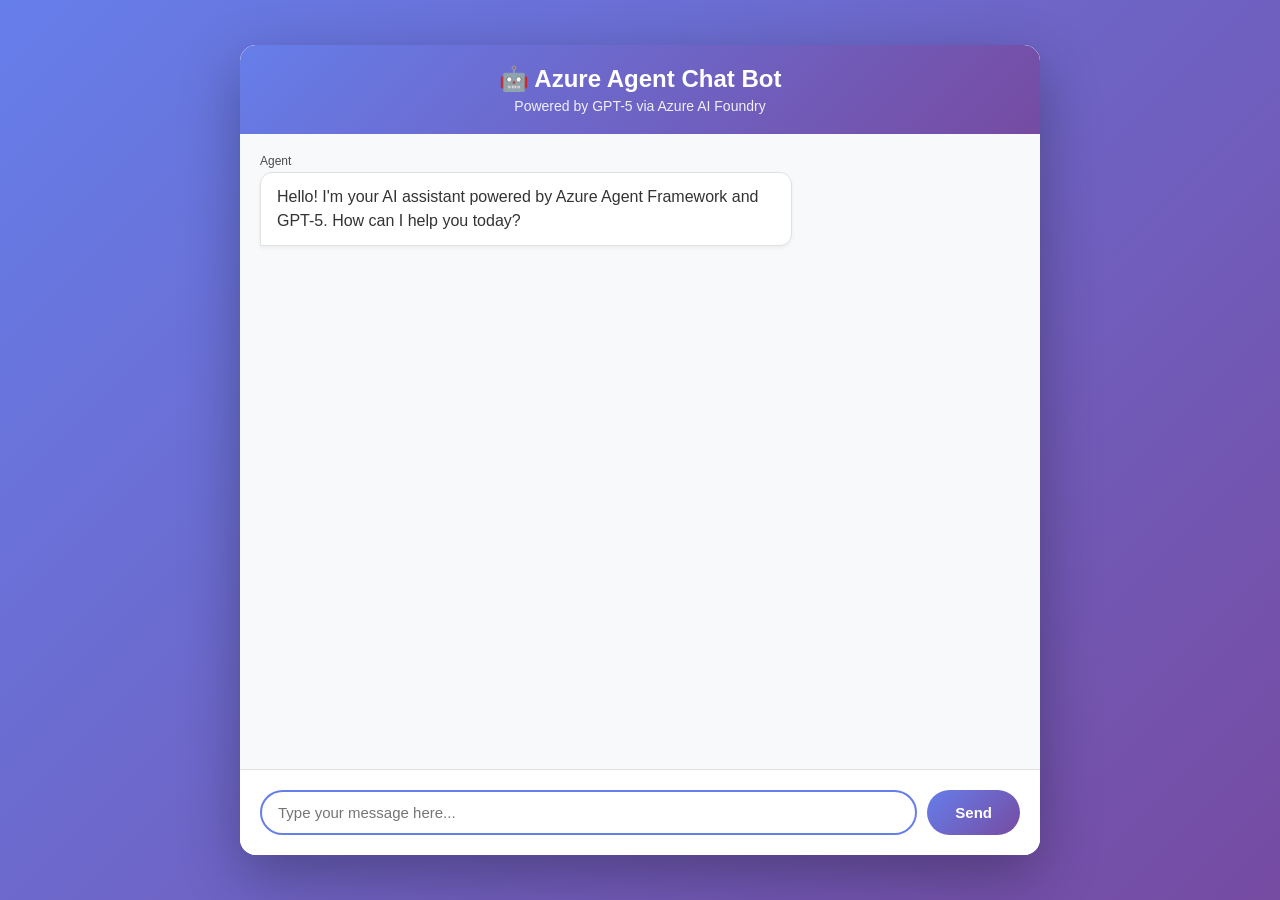
==== templates/index.html @ 57063170 "Add Azure Agent Framework chatbot with web UI Co-authored-by: aaronswebs <24513039+aaronswebs@users." ====
<!DOCTYPE html>
<html lang="en">
<head>
    <meta charset="UTF-8">
    <meta name="viewport" content="width=device-width, initial-scale=1.0">
    <title>Azure Agent Chat Bot</title>
    <style>
        * {
            margin: 0;
            padding: 0;
            box-sizing: border-box;
        }

        body {
            font-family: -apple-system, BlinkMacSystemFont, 'Segoe UI', Roboto, 'Helvetica Neue', Arial, sans-serif;
            background: linear-gradient(135deg, #667eea 0%, #764ba2 100%);
            height: 100vh;
            display: flex;
            justify-content: center;
            align-items: center;
            padding: 20px;
        }

        .chat-container {
            background: white;
            border-radius: 16px;
            box-shadow: 0 20px 60px rgba(0, 0, 0, 0.3);
            width: 100%;
            max-width: 800px;
            height: 90vh;
            display: flex;
            flex-direction: column;
            overflow: hidden;
        }

        .chat-header {
            background: linear-gradient(135deg, #667eea 0%, #764ba2 100%);
            color: white;
            padding: 20px;
            text-align: center;
            border-radius: 16px 16px 0 0;
        }

        .chat-header h1 {
            font-size: 24px;
            font-weight: 600;
            margin-bottom: 5px;
        }

        .chat-header p {
            font-size: 14px;
            opacity: 0.9;
        }

        .chat-messages {
            flex: 1;
            overflow-y: auto;
            padding: 20px;
            background: #f8f9fa;
        }

        .message {
            margin-bottom: 20px;
            display: flex;
            animation: fadeIn 0.3s ease-in;
        }

        @keyframes fadeIn {
            from {
                opacity: 0;
                transform: translateY(10px);
            }
            to {
                opacity: 1;
                transform: translateY(0);
            }
        }

        .message.user {
            justify-content: flex-end;
        }

        .message-content {
            max-width: 70%;
            padding: 12px 16px;
            border-radius: 12px;
            word-wrap: break-word;
            line-height: 1.5;
        }

        .message.user .message-content {
            background: linear-gradient(135deg, #667eea 0%, #764ba2 100%);
            color: white;
            border-radius: 12px 12px 0 12px;
        }

        .message.assistant .message-content {
            background: white;
            color: #333;
            border: 1px solid #e0e0e0;
            border-radius: 12px 12px 12px 0;
            box-shadow: 0 2px 4px rgba(0, 0, 0, 0.05);
        }

        .message-label {
            font-size: 12px;
            margin-bottom: 4px;
            opacity: 0.7;
            font-weight: 500;
        }

        .message.user .message-label {
            text-align: right;
        }

        .typing-indicator {
            display: none;
            padding: 12px 16px;
            background: white;
            border: 1px solid #e0e0e0;
            border-radius: 12px;
            width: fit-content;
            box-shadow: 0 2px 4px rgba(0, 0, 0, 0.05);
        }

        .typing-indicator.active {
            display: block;
        }

        .typing-indicator span {
            height: 8px;
            width: 8px;
            background: #667eea;
            border-radius: 50%;
            display: inline-block;
            margin: 0 2px;
            animation: typing 1.4s infinite;
        }

        .typing-indicator span:nth-child(2) {
            animation-delay: 0.2s;
        }

        .typing-indicator span:nth-child(3) {
            animation-delay: 0.4s;
        }

        @keyframes typing {
            0%, 60%, 100% {
                transform: translateY(0);
                opacity: 0.7;
            }
            30% {
                transform: translateY(-10px);
                opacity: 1;
            }
        }

        .chat-input-container {
            padding: 20px;
            background: white;
            border-top: 1px solid #e0e0e0;
            display: flex;
            gap: 10px;
        }

        #messageInput {
            flex: 1;
            padding: 12px 16px;
            border: 2px solid #e0e0e0;
            border-radius: 24px;
            font-size: 15px;
            font-family: inherit;
            outline: none;
            transition: border-color 0.3s;
        }

        #messageInput:focus {
            border-color: #667eea;
        }

        #sendButton {
            padding: 12px 28px;
            background: linear-gradient(135deg, #667eea 0%, #764ba2 100%);
            color: white;
            border: none;
            border-radius: 24px;
            font-size: 15px;
            font-weight: 600;
            cursor: pointer;
            transition: transform 0.2s, box-shadow 0.2s;
        }

        #sendButton:hover:not(:disabled) {
            transform: translateY(-2px);
            box-shadow: 0 4px 12px rgba(102, 126, 234, 0.4);
        }

        #sendButton:disabled {
            opacity: 0.6;
            cursor: not-allowed;
        }

        .clear-button {
            padding: 8px 16px;
            background: transparent;
            color: #667eea;
            border: 2px solid #667eea;
            border-radius: 20px;
            font-size: 13px;
            font-weight: 600;
            cursor: pointer;
            transition: all 0.3s;
            margin-top: 10px;
        }

        .clear-button:hover {
            background: #667eea;
            color: white;
        }

        .error-message {
            background: #fee;
            color: #c33;
            padding: 12px;
            border-radius: 8px;
            margin: 10px 20px;
            border-left: 4px solid #c33;
        }

        /* Scrollbar styling */
        .chat-messages::-webkit-scrollbar {
            width: 8px;
        }

        .chat-messages::-webkit-scrollbar-track {
            background: #f1f1f1;
        }

        .chat-messages::-webkit-scrollbar-thumb {
            background: #667eea;
            border-radius: 4px;
        }

        .chat-messages::-webkit-scrollbar-thumb:hover {
            background: #764ba2;
        }
    </style>
</head>
<body>
    <div class="chat-container">
        <div class="chat-header">
            <h1>🤖 Azure Agent Chat Bot</h1>
            <p>Powered by GPT-5 via Azure AI Foundry</p>
        </div>
        
        <div class="chat-messages" id="chatMessages">
            <div class="message assistant">
                <div>
                    <div class="message-label">Agent</div>
                    <div class="message-content">
                        Hello! I'm your AI assistant powered by Azure Agent Framework and GPT-5. How can I help you today?
                    </div>
                </div>
            </div>
        </div>
        
        <div class="chat-input-container">
            <input 
                type="text" 
                id="messageInput" 
                placeholder="Type your message here..."
                autocomplete="off"
            >
            <button id="sendButton">Send</button>
        </div>
    </div>

    <script>
        const chatMessages = document.getElementById('chatMessages');
        const messageInput = document.getElementById('messageInput');
        const sendButton = document.getElementById('sendButton');
        
        let isProcessing = false;

        // Add typing indicator element
        const typingIndicator = document.createElement('div');
        typingIndicator.className = 'typing-indicator';
        typingIndicator.innerHTML = '<span></span><span></span><span></span>';

        function addMessage(role, content) {
            const messageDiv = document.createElement('div');
            messageDiv.className = `message ${role}`;
            
            const label = role === 'user' ? 'You' : 'Agent';
            
            messageDiv.innerHTML = `
                <div>
                    <div class="message-label">${label}</div>
                    <div class="message-content">${escapeHtml(content)}</div>
                </div>
            `;
            
            chatMessages.appendChild(messageDiv);
            scrollToBottom();
        }

        function showTypingIndicator() {
            chatMessages.appendChild(typingIndicator);
            typingIndicator.classList.add('active');
            scrollToBottom();
        }

        function hideTypingIndicator() {
            typingIndicator.classList.remove('active');
            if (typingIndicator.parentNode) {
                typingIndicator.parentNode.removeChild(typingIndicator);
            }
        }

        function scrollToBottom() {
            chatMessages.scrollTop = chatMessages.scrollHeight;
        }

        function escapeHtml(text) {
            const div = document.createElement('div');
            div.textContent = text;
            return div.innerHTML;
        }

        function showError(message) {
            const errorDiv = document.createElement('div');
            errorDiv.className = 'error-message';
            errorDiv.textContent = `Error: ${message}`;
            chatMessages.appendChild(errorDiv);
            scrollToBottom();
            
            setTimeout(() => {
                errorDiv.remove();
            }, 5000);
        }

        async function sendMessage() {
            const message = messageInput.value.trim();
            
            if (!message || isProcessing) {
                return;
            }
            
            // Add user message
            addMessage('user', message);
            messageInput.value = '';
            
            // Show typing indicator
            showTypingIndicator();
            isProcessing = true;
            sendButton.disabled = true;
            
            try {
                const response = await fetch('/api/chat', {
                    method: 'POST',
                    headers: {
                        'Content-Type': 'application/json',
                    },
                    body: JSON.stringify({ message: message })
                });
                
                const data = await response.json();
                
                hideTypingIndicator();
                
                if (data.success) {
                    addMessage('assistant', data.response);
                } else {
                    showError(data.error || 'Unknown error occurred');
                }
            } catch (error) {
                hideTypingIndicator();
                showError(error.message);
            } finally {
                isProcessing = false;
                sendButton.disabled = false;
                messageInput.focus();
            }
        }

        // Event listeners
        sendButton.addEventListener('click', sendMessage);
        
        messageInput.addEventListener('keypress', (e) => {
            if (e.key === 'Enter' && !e.shiftKey) {
                e.preventDefault();
                sendMessage();
            }
        });

        // Focus input on load
        messageInput.focus();
    </script>
</body>
</html>
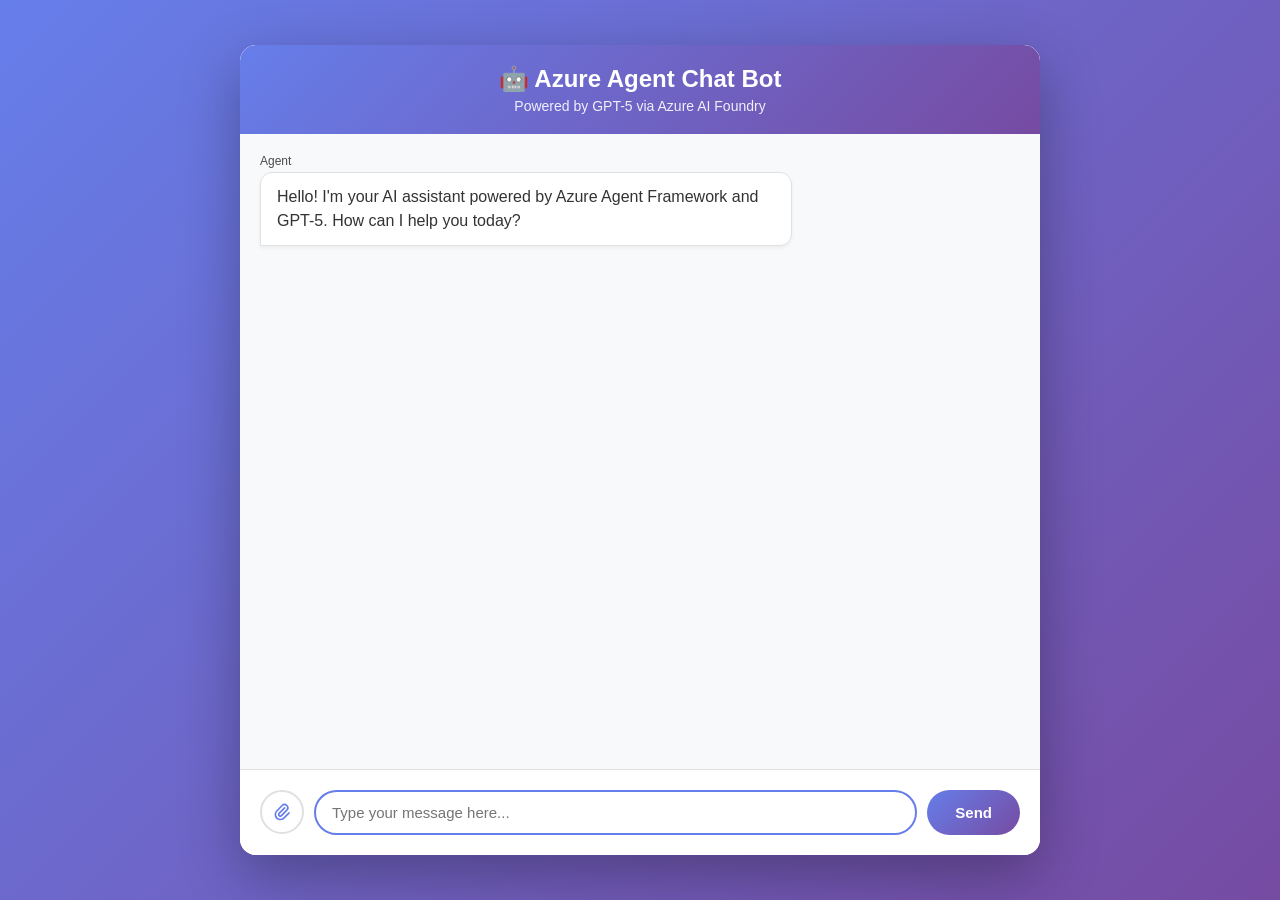
==== commit 4ebd5a2c: "update to add file for additional agent context." ====
--- a/templates/index.html
+++ b/templates/index.html
@@ -52,6 +52,24 @@
             opacity: 0.9;
         }
 
+        .context-indicator {
+            font-size: 12px;
+            margin-top: 8px;
+            padding: 6px 12px;
+            background: rgba(255, 255, 255, 0.2);
+            border-radius: 12px;
+            display: inline-block;
+        }
+
+        .context-indicator .badge {
+            background: rgba(255, 255, 255, 0.9);
+            color: #667eea;
+            padding: 2px 8px;
+            border-radius: 8px;
+            font-weight: 600;
+            margin-left: 6px;
+        }
+
         .chat-messages {
             flex: 1;
             overflow-y: auto;
@@ -245,6 +263,156 @@
         .chat-messages::-webkit-scrollbar-thumb:hover {
             background: #764ba2;
         }
+
+        .context-info {
+            background: white;
+            border-radius: 12px;
+            padding: 16px;
+            margin: 10px 20px;
+            border-left: 4px solid #667eea;
+            box-shadow: 0 2px 8px rgba(0, 0, 0, 0.1);
+        }
+
+        .context-info h3 {
+            font-size: 14px;
+            font-weight: 600;
+            color: #667eea;
+            margin-bottom: 10px;
+        }
+
+        .context-source {
+            font-size: 13px;
+            padding: 6px 0;
+            color: #555;
+            display: flex;
+            align-items: center;
+        }
+
+        .context-source::before {
+            content: "✓";
+            color: #667eea;
+            font-weight: bold;
+            margin-right: 8px;
+        }
+
+        .no-context {
+            font-size: 13px;
+            color: #888;
+            font-style: italic;
+        }
+
+        /* Attachment styles */
+        .attachment-button {
+            background: transparent;
+            border: 2px solid #e0e0e0;
+            border-radius: 50%;
+            width: 44px;
+            height: 44px;
+            display: flex;
+            align-items: center;
+            justify-content: center;
+            cursor: pointer;
+            transition: all 0.3s;
+            flex-shrink: 0;
+        }
+
+        .attachment-button:hover {
+            border-color: #667eea;
+            background: rgba(102, 126, 234, 0.1);
+        }
+
+        .attachment-button svg {
+            width: 20px;
+            height: 20px;
+            color: #667eea;
+        }
+
+        .attached-files-container {
+            padding: 10px 20px;
+            background: #f8f9fa;
+            border-top: 1px solid #e0e0e0;
+            display: none;
+        }
+
+        .attached-files-container.has-files {
+            display: block;
+        }
+
+        .attached-files-label {
+            font-size: 12px;
+            color: #667eea;
+            font-weight: 600;
+            margin-bottom: 8px;
+        }
+
+        .attached-file {
+            display: inline-flex;
+            align-items: center;
+            background: white;
+            border: 1px solid #e0e0e0;
+            border-radius: 16px;
+            padding: 6px 12px;
+            margin-right: 8px;
+            margin-bottom: 8px;
+            font-size: 13px;
+            color: #333;
+        }
+
+        .attached-file-icon {
+            margin-right: 6px;
+            color: #667eea;
+        }
+
+        .attached-file-name {
+            max-width: 150px;
+            overflow: hidden;
+            text-overflow: ellipsis;
+            white-space: nowrap;
+        }
+
+        .attached-file-remove {
+            margin-left: 8px;
+            background: none;
+            border: none;
+            cursor: pointer;
+            color: #888;
+            font-size: 16px;
+            line-height: 1;
+            padding: 0;
+            transition: color 0.2s;
+        }
+
+        .attached-file-remove:hover {
+            color: #c33;
+        }
+
+        .file-uploading {
+            opacity: 0.6;
+        }
+
+        .message-attachments {
+            display: flex;
+            flex-wrap: wrap;
+            gap: 6px;
+            margin-top: 8px;
+            padding-top: 8px;
+            border-top: 1px solid rgba(0,0,0,0.1);
+        }
+
+        .message-attachment-badge {
+            font-size: 11px;
+            background: rgba(102, 126, 234, 0.2);
+            color: #667eea;
+            padding: 2px 8px;
+            border-radius: 8px;
+            display: inline-flex;
+            align-items: center;
+        }
+
+        .message.user .message-attachment-badge {
+            background: rgba(255,255,255,0.2);
+            color: white;
+        }
     </style>
 </head>
 <body>
@@ -252,6 +420,9 @@
         <div class="chat-header">
             <h1>🤖 Azure Agent Chat Bot</h1>
             <p>Powered by GPT-5 via Azure AI Foundry</p>
+            <div class="context-indicator" id="contextIndicator" style="display: none;">
+                Context Sources: <span class="badge" id="contextCount">0</span>
+            </div>
         </div>
         
         <div class="chat-messages" id="chatMessages">
@@ -263,9 +434,34 @@
                     </div>
                 </div>
             </div>
+            
+            <!-- Context sources will be dynamically inserted here -->
+            <div id="contextInfo"></div>
+        </div>
+        
+        <!-- Attached files display -->
+        <div class="attached-files-container" id="attachedFilesContainer">
+            <div class="attached-files-label">📎 Attached Files</div>
+            <div id="attachedFilesList"></div>
         </div>
         
         <div class="chat-input-container">
+            <!-- Hidden file input -->
+            <input 
+                type="file" 
+                id="fileInput" 
+                style="display: none;"
+                accept=".txt,.pdf,.md,.json,.csv,.xml,.html,.py,.js,.ts,.yaml,.yml"
+                multiple
+            >
+            
+            <!-- Attachment button -->
+            <button class="attachment-button" id="attachButton" title="Attach files">
+                <svg xmlns="http://www.w3.org/2000/svg" fill="none" viewBox="0 0 24 24" stroke="currentColor">
+                    <path stroke-linecap="round" stroke-linejoin="round" stroke-width="2" d="M15.172 7l-6.586 6.586a2 2 0 102.828 2.828l6.414-6.586a4 4 0 00-5.656-5.656l-6.415 6.585a6 6 0 108.486 8.486L20.5 13" />
+                </svg>
+            </button>
+            
             <input 
                 type="text" 
                 id="messageInput" 
@@ -280,24 +476,168 @@
         const chatMessages = document.getElementById('chatMessages');
         const messageInput = document.getElementById('messageInput');
         const sendButton = document.getElementById('sendButton');
+        const contextIndicator = document.getElementById('contextIndicator');
+        const contextCount = document.getElementById('contextCount');
+        const contextInfo = document.getElementById('contextInfo');
+        const fileInput = document.getElementById('fileInput');
+        const attachButton = document.getElementById('attachButton');
+        const attachedFilesContainer = document.getElementById('attachedFilesContainer');
+        const attachedFilesList = document.getElementById('attachedFilesList');
         
         let isProcessing = false;
+        
+        // Store attached files
+        let attachedFiles = [];
+
+        // Load context sources on page load
+        async function loadContextSources() {
+            try {
+                const response = await fetch('/api/context/sources');
+                const data = await response.json();
+                
+                if (data.success && data.enabled_count > 0) {
+                    // Update header indicator
+                    contextCount.textContent = data.enabled_count;
+                    contextIndicator.style.display = 'inline-block';
+                    
+                    // Display enabled sources in the chat area
+                    const enabledSources = data.sources.filter(s => s.enabled);
+                    if (enabledSources.length > 0) {
+                        const contextDiv = document.createElement('div');
+                        contextDiv.className = 'context-info';
+                        contextDiv.innerHTML = `
+                            <h3>📚 Active Context Sources</h3>
+                            ${enabledSources.map(source => `
+                                <div class="context-source">${source.name}</div>
+                            `).join('')}
+                        `;
+                        contextInfo.appendChild(contextDiv);
+                        scrollToBottom();
+                    }
+                }
+            } catch (error) {
+                console.error('Failed to load context sources:', error);
+            }
+        }
+
+        // File attachment functions
+        function updateAttachedFilesDisplay() {
+            if (attachedFiles.length === 0) {
+                attachedFilesContainer.classList.remove('has-files');
+                attachedFilesList.innerHTML = '';
+                return;
+            }
+            
+            attachedFilesContainer.classList.add('has-files');
+            attachedFilesList.innerHTML = attachedFiles.map(file => `
+                <div class="attached-file ${file.uploading ? 'file-uploading' : ''}" data-file-id="${file.file_id || ''}">
+                    <span class="attached-file-icon">📄</span>
+                    <span class="attached-file-name" title="${escapeHtml(file.filename)}">${escapeHtml(file.filename)}</span>
+                    ${file.uploading ? '<span style="margin-left: 6px; font-size: 11px;">Uploading...</span>' : 
+                        `<button class="attached-file-remove" onclick="removeAttachedFile('${file.file_id}')" title="Remove">×</button>`}
+                </div>
+            `).join('');
+        }
+
+        async function uploadFile(file) {
+            const tempId = 'temp_' + Date.now();
+            
+            // Show uploading state
+            attachedFiles.push({
+                tempId: tempId,
+                filename: file.name,
+                uploading: true
+            });
+            updateAttachedFilesDisplay();
+            
+            try {
+                const formData = new FormData();
+                formData.append('file', file);
+                
+                const response = await fetch('/api/upload', {
+                    method: 'POST',
+                    body: formData
+                });
+                
+                const data = await response.json();
+                
+                if (data.success) {
+                    // Replace temp entry with real one
+                    const index = attachedFiles.findIndex(f => f.tempId === tempId);
+                    if (index !== -1) {
+                        attachedFiles[index] = {
+                            file_id: data.file_id,
+                            filename: data.filename,
+                            content_length: data.content_length,
+                            uploading: false
+                        };
+                    }
+                } else {
+                    // Remove failed upload
+                    attachedFiles = attachedFiles.filter(f => f.tempId !== tempId);
+                    showError(`Failed to upload ${file.name}: ${data.error}`);
+                }
+            } catch (error) {
+                attachedFiles = attachedFiles.filter(f => f.tempId !== tempId);
+                showError(`Failed to upload ${file.name}: ${error.message}`);
+            }
+            
+            updateAttachedFilesDisplay();
+        }
+
+        async function removeAttachedFile(fileId) {
+            try {
+                const response = await fetch(`/api/upload/${fileId}`, {
+                    method: 'DELETE'
+                });
+                
+                const data = await response.json();
+                
+                if (data.success || response.status === 404) {
+                    attachedFiles = attachedFiles.filter(f => f.file_id !== fileId);
+                    updateAttachedFilesDisplay();
+                }
+            } catch (error) {
+                console.error('Failed to remove file:', error);
+                // Remove from UI anyway
+                attachedFiles = attachedFiles.filter(f => f.file_id !== fileId);
+                updateAttachedFilesDisplay();
+            }
+        }
+
+        function handleFileSelect(event) {
+            const files = Array.from(event.target.files);
+            files.forEach(file => uploadFile(file));
+            // Reset input so same file can be selected again
+            event.target.value = '';
+        }
 
         // Add typing indicator element
         const typingIndicator = document.createElement('div');
         typingIndicator.className = 'typing-indicator';
         typingIndicator.innerHTML = '<span></span><span></span><span></span>';
 
-        function addMessage(role, content) {
+        function addMessage(role, content, attachments = []) {
             const messageDiv = document.createElement('div');
             messageDiv.className = `message ${role}`;
             
             const label = role === 'user' ? 'You' : 'Agent';
+            
+            let attachmentsHtml = '';
+            if (attachments && attachments.length > 0) {
+                attachmentsHtml = `
+                    <div class="message-attachments">
+                        ${attachments.map(a => `
+                            <span class="message-attachment-badge">📎 ${escapeHtml(a.filename)}</span>
+                        `).join('')}
+                    </div>
+                `;
+            }
             
             messageDiv.innerHTML = `
                 <div>
                     <div class="message-label">${label}</div>
-                    <div class="message-content">${escapeHtml(content)}</div>
+                    <div class="message-content">${escapeHtml(content)}${attachmentsHtml}</div>
                 </div>
             `;
             
@@ -347,9 +687,23 @@
                 return;
             }
             
-            // Add user message
-            addMessage('user', message);
+            // Check if any files are still uploading
+            if (attachedFiles.some(f => f.uploading)) {
+                showError('Please wait for files to finish uploading');
+                return;
+            }
+            
+            // Get current attachments for display
+            const currentAttachments = [...attachedFiles];
+            const fileIds = currentAttachments.map(f => f.file_id).filter(Boolean);
+            
+            // Add user message with attachments
+            addMessage('user', message, currentAttachments);
             messageInput.value = '';
+            
+            // Clear attachments after sending
+            attachedFiles = [];
+            updateAttachedFilesDisplay();
             
             // Show typing indicator
             showTypingIndicator();
@@ -362,7 +716,10 @@
                     headers: {
                         'Content-Type': 'application/json',
                     },
-                    body: JSON.stringify({ message: message })
+                    body: JSON.stringify({ 
+                        message: message,
+                        file_ids: fileIds
+                    })
                 });
                 
                 const data = await response.json();
@@ -393,6 +750,16 @@
                 sendMessage();
             }
         });
+        
+        // File attachment event listeners
+        attachButton.addEventListener('click', () => {
+            fileInput.click();
+        });
+        
+        fileInput.addEventListener('change', handleFileSelect);
+
+        // Load context sources when page loads
+        loadContextSources();
 
         // Focus input on load
         messageInput.focus();
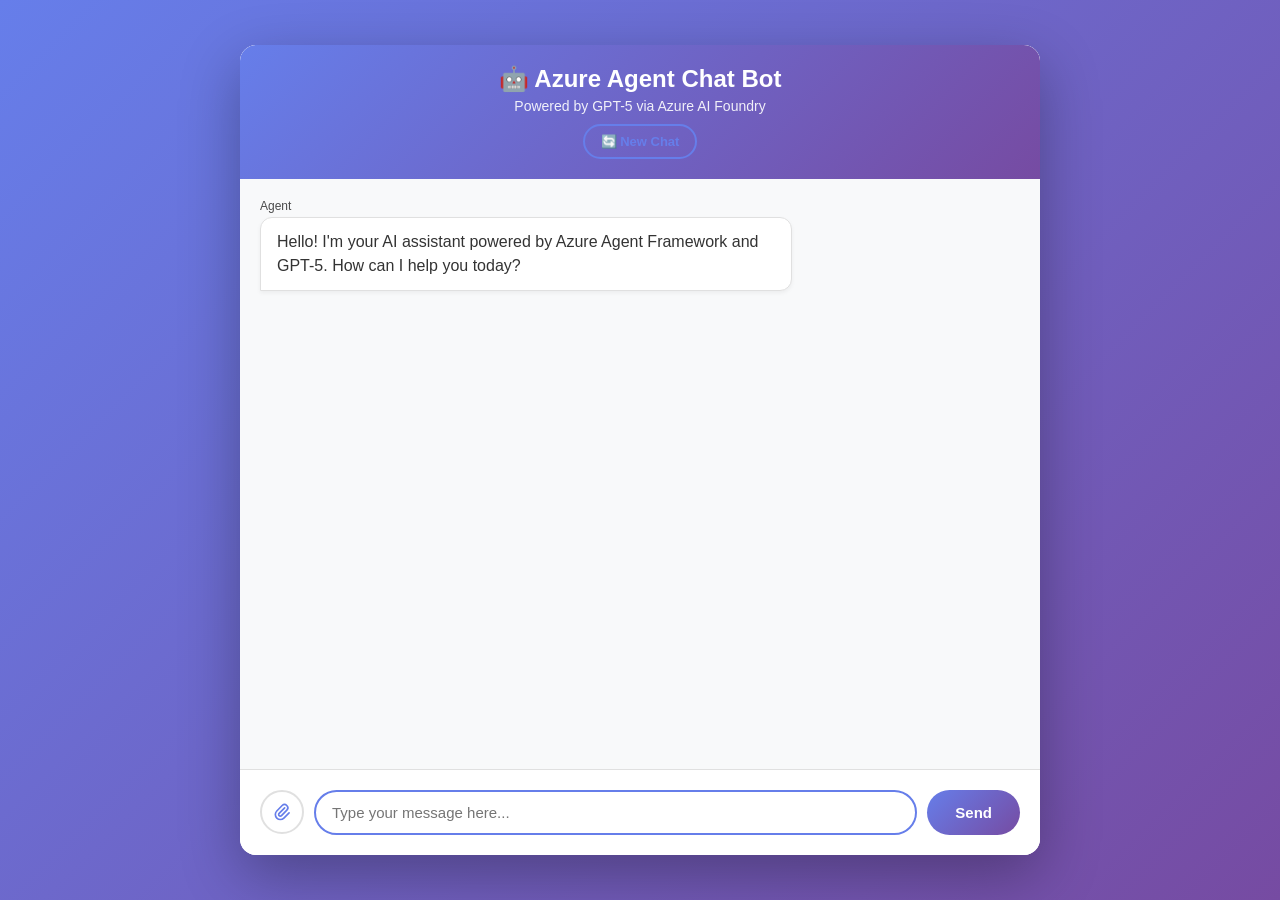
==== commit 4442aa7a: "fixed context after framework update." ====
--- a/templates/index.html
+++ b/templates/index.html
@@ -423,6 +423,7 @@
             <div class="context-indicator" id="contextIndicator" style="display: none;">
                 Context Sources: <span class="badge" id="contextCount">0</span>
             </div>
+            <button class="clear-button" id="newChatButton">🔄 New Chat</button>
         </div>
         
         <div class="chat-messages" id="chatMessages">
@@ -485,6 +486,9 @@
         const attachedFilesList = document.getElementById('attachedFilesList');
         
         let isProcessing = false;
+        
+        // Session tracking for conversation context retention
+        let sessionId = crypto.randomUUID();
         
         // Store attached files
         let attachedFiles = [];
@@ -718,7 +722,8 @@
                     },
                     body: JSON.stringify({ 
                         message: message,
-                        file_ids: fileIds
+                        file_ids: fileIds,
+                        session_id: sessionId
                     })
                 });
                 
@@ -727,6 +732,10 @@
                 hideTypingIndicator();
                 
                 if (data.success) {
+                    // Capture server-assigned session_id if returned
+                    if (data.session_id) {
+                        sessionId = data.session_id;
+                    }
                     addMessage('assistant', data.response);
                 } else {
                     showError(data.error || 'Unknown error occurred');
@@ -758,6 +767,37 @@
         
         fileInput.addEventListener('change', handleFileSelect);
 
+        // New Chat button handler
+        document.getElementById('newChatButton').addEventListener('click', async () => {
+            // Clear server-side session
+            try {
+                await fetch('/api/history/clear', {
+                    method: 'POST',
+                    headers: { 'Content-Type': 'application/json' },
+                    body: JSON.stringify({ session_id: sessionId })
+                });
+            } catch (e) {
+                console.error('Failed to clear server session:', e);
+            }
+            // Reset session
+            sessionId = crypto.randomUUID();
+            // Clear chat UI — keep only the initial greeting
+            chatMessages.innerHTML = `
+                <div class="message assistant">
+                    <div>
+                        <div class="message-label">Agent</div>
+                        <div class="message-content">
+                            Hello! I'm your AI assistant powered by Azure Agent Framework and GPT-5. How can I help you today?
+                        </div>
+                    </div>
+                </div>
+                <div id="contextInfo"></div>
+            `;
+            // Reload context sources
+            loadContextSources();
+            messageInput.focus();
+        });
+
         // Load context sources when page loads
         loadContextSources();
 
